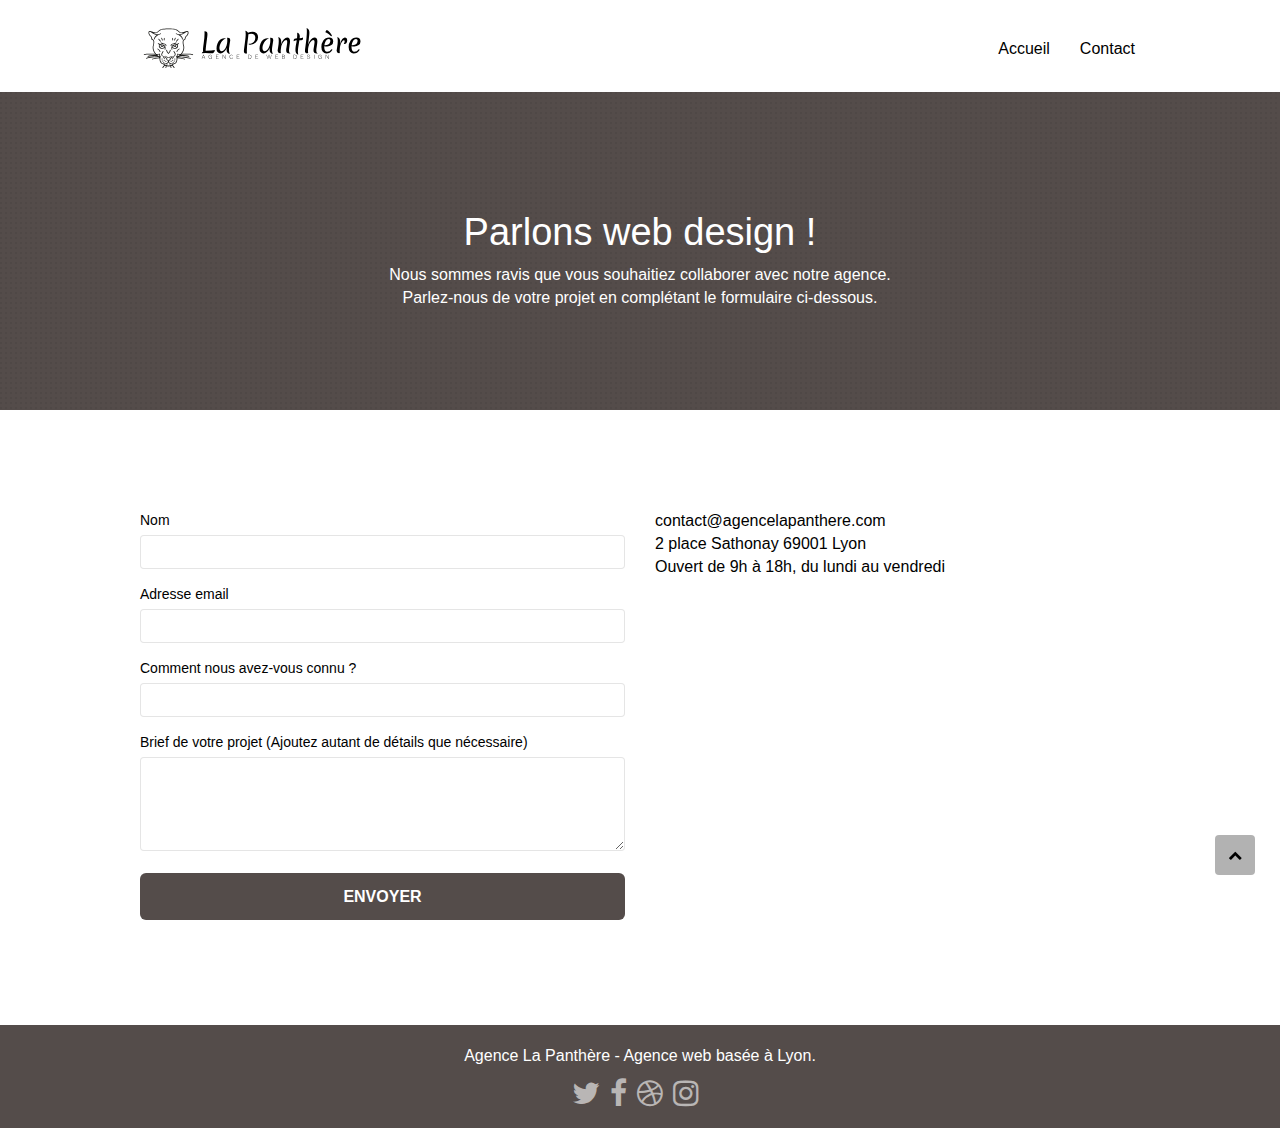
==== contact.html @ 5517a152 "mise en page contact" ====
<!DOCTYPE html>
<html lang="fr-FR">
  <head>
    <meta charset="utf-8" />
    <meta name="description" content="Page contact du site la Panthère" />
    <meta
      name="viewport"
      content="width=device-width, initial-scale=1.0, viewport-fit=cover"
    />
    <link rel="shortcut icon" type="image/png" href="favicon.jpg" />
    <link rel="stylesheet" type="text/css" href="./css/bootstrap.css" />
    <link rel="stylesheet" type="text/css" href="./css/font-awesome.css" />
    <link rel="stylesheet" type="text/css" href="./css/et-line.css" />
    <link rel="stylesheet" type="text/css" href="style.css" />

    <title>Contact</title>

    <!-- Analytics -->

    <!-- Analytics END -->
  </head>
  <body class="page-container">
    <!-- Principal conteneur -->
    <header>
    <div class="page-container">
      <!-- bloc-0 -->
      <div class="bloc bgc-white l-bloc" id="bloc-0">
        <div class="container bloc-sm">
          <nav class="navbar row">
            <div class="navbar-header">
              <a class="navbar-brand" href="index.html"
                ><img
                  src="img/agence-la-panthere-monochrome.svg"
                  alt="atlanta web design logo"
              /></a>
              <button
                id="nav-toggle"
                type="button"
                class="ui-navbar-toggle navbar-toggle"
                data-toggle="collapse"
                data-target=".navbar-1"
              >
                <span class="sr-only">Toggle navigation</span
                ><span class="icon-bar"></span><span class="icon-bar"></span
                ><span class="icon-bar"></span>
              </button>
            </div>
            <div class="collapse navbar-collapse navbar-1 special-dropdown-nav">
              <ul class="site-navigation nav navbar-nav">
                <li>
                  <a href="index.html">Accueil</a>
                </li>
                <li></li>
                <li>
                  <a href="contact.html">Contact</a>
                </li>
              </ul>
            </div>
          </nav>
        </div>
      </div>
    </header>
      <!-- bloc-0 END -->
<main>
      <!-- bloc-6 -->
      <div
        class="bloc bg-dots-bg bg-repeat bgc-atomic-tangerine d-bloc bloc-bg-texture texture-paper"
        id="bloc-6"
      >
        <div class="container bloc-lg">
          <div class="row">
            <div class="col-sm-12">
              <h1 class="text-center hero-bloc-text tc-white">
                Parlons web design !
              </h1>
              <p class="text-center mg-lg tc-white tight-width-whitespace">
                Nous sommes ravis que vous souhaitiez collaborer avec notre
                agence.<br />
                Parlez-nous de votre projet en complétant le formulaire
                ci-dessous.
              </p>
            </div>
          </div>
        </div>
      </div>
      <!-- bloc-6 END -->

      <!-- bloc-7 -->
      <div class="bloc bgc-white l-bloc" id="bloc-7">
        <div class="container bloc-lg">
          <div class="row">
            <div class="col-sm-6">
              <form
                id="form_1"
                novalidate
                data-success-msg="Your message has been sent."
                data-fail-msg="Sorry it seems that our mail server is not responding, Sorry for the inconvenience!"
              >
                <div class="form-group">
                  <label for="name"> Nom </label>
                  <input id="name" class="form-control" required />
                </div>
                <div class="form-group">
                  <label for="email"> Adresse email </label>
                  <input
                    id="email"
                    class="form-control"
                    type="email"
                    required
                  />
                </div>
                <div class="form-group">
                  <label for="input_504">
                    Comment nous avez-vous connu ?
                  </label>
                  <input
                    class="form-control"
                    type="email"
                    required
                    id="input_504"
                  />
                </div>
                <div class="form-group">
                  <label for="message">
                    Brief de votre projet (Ajoutez autant de détails que
                    nécessaire)<br /> </label
                  ><textarea
                    id="message"
                    class="form-control"
                    rows="4"
                    cols="50"
                    required
                  ></textarea>
                </div>
                <button
                  class="bloc-button btn btn-lg btn-block cta-hero btn-atomic-tangerine"
                  type="submit"
                >
                  Envoyer
                </button>
              </form>
            </div>
            <div class="col-sm-6">
              <p>
                <a href="mailto:contact@agencelapanthere.com"
                  >contact@agencelapanthere.com</a
                ><br />2 place Sathonay 69001 Lyon<br />Ouvert de 9h à 18h, du
                lundi au vendredi<br />
              </p>
            </div>
          </div>
        </div>
      </div>
      <!-- bloc-7 END -->

      <!-- ScrollToTop Button -->
      <a
        class="bloc-button btn btn-d scrollToTop"
        onclick="scrollToTarget('1')"
        href="#"
        ><span class="fa fa-chevron-up"></span
      ></a>
      <!-- ScrollToTop Button END-->
</main>
      <!-- Footer - bloc-8 -->
      <footer>
      <div class="bloc bgc-atomic-tangerine d-bloc" id="bloc-8">
        <div class="container bloc-sm">
          <div class="row">
            <div class="col-sm-12">
              <p class="text-center white">
                Agence La Panthère - Agence web basée à Lyon.<br />
              </p>
              <div class="row row-no-gutters social">
                <div class="col-sm-3">
                  <div class="text-center">
                    <a class="social" href="index.html"
                      ><span class="fa fa-twitter icon-md"></span
                    ></a>
                  </div>
                </div>
                <div class="col-sm-3">
                  <div class="text-center">
                    <a class="social" href="index.html"
                      ><span class="fa fa-facebook icon-md"></span
                    ></a>
                  </div>
                </div>
                <div class="col-sm-3">
                  <div class="text-center">
                    <a class="social" href="index.html"
                      ><span class="fa fa-dribbble icon-md"></span
                    ></a>
                  </div>
                </div>
                <div class="col-sm-3">
                  <div class="text-center">
                    <a class="social" href="index.html"
                      ><span class="fa fa-instagram icon-md"></span
                    ></a>
                  </div>
                </div>
              </div>
            </div>
          </div>
        </div>
      </div>
      </footer>
      <!-- Footer - bloc-8 END -->
    <!-- Principal conteneur END -->

    <script src="./js/jquery-2.1.0.js"></script>
    <script src="./js/bootstrap.js"></script>
    <script src="./js/blocs.js"></script>
    <script src="./js/jqBootstrapValidation.js"></script>
    <script src="./js/formHandler.js"></script>
  </body>
</html>
---- css/et-line.css ----
@font-face {
  font-family: et-line;
  src: url(../fonts/et-line.eot);
  src: url(../fonts/et-line.eot?#iefix) format("embedded-opentype"),
    url(../fonts/et-line.woff) format("woff"),
    url(../fonts/et-line.ttf) format("truetype"),
    url(../fonts/et-line.svg#et-line) format("svg");
  font-weight: 400;
  font-style: normal;
  font-display: swap;
}

.et-icon-adjustments,
.et-icon-alarmclock,
.et-icon-anchor,
.et-icon-aperture,
.et-icon-attachment,
.et-icon-bargraph,
.et-icon-basket,
.et-icon-beaker,
.et-icon-bike,
.et-icon-book-open,
.et-icon-briefcase,
.et-icon-browser,
.et-icon-calendar,
.et-icon-camera,
.et-icon-caution,
.et-icon-chat,
.et-icon-circle-compass,
.et-icon-clipboard,
.et-icon-clock,
.et-icon-cloud,
.et-icon-compass,
.et-icon-desktop,
.et-icon-dial,
.et-icon-document,
.et-icon-documents,
.et-icon-download,
.et-icon-dribbble,
.et-icon-edit,
.et-icon-envelope,
.et-icon-expand,
.et-icon-facebook,
.et-icon-flag,
.et-icon-focus,
.et-icon-gears,
.et-icon-genius,
.et-icon-gift,
.et-icon-global,
.et-icon-globe,
.et-icon-googleplus,
.et-icon-grid,
.et-icon-happy,
.et-icon-hazardous,
.et-icon-heart,
.et-icon-hotairballoon,
.et-icon-hourglass,
.et-icon-key,
.et-icon-laptop,
.et-icon-layers,
.et-icon-lifesaver,
.et-icon-lightbulb,
.et-icon-linegraph,
.et-icon-linkedin,
.et-icon-lock,
.et-icon-magnifying-glass,
.et-icon-map,
.et-icon-map-pin,
.et-icon-megaphone,
.et-icon-mic,
.et-icon-mobile,
.et-icon-newspaper,
.et-icon-notebook,
.et-icon-paintbrush,
.et-icon-paperclip,
.et-icon-pencil,
.et-icon-phone,
.et-icon-picture,
.et-icon-pictures,
.et-icon-piechart,
.et-icon-presentation,
.et-icon-pricetags,
.et-icon-printer,
.et-icon-profile-female,
.et-icon-profile-male,
.et-icon-puzzle,
.et-icon-quote,
.et-icon-recycle,
.et-icon-refresh,
.et-icon-ribbon,
.et-icon-rss,
.et-icon-sad,
.et-icon-scissors,
.et-icon-scope,
.et-icon-search,
.et-icon-shield,
.et-icon-speedometer,
.et-icon-strategy,
.et-icon-streetsign,
.et-icon-tablet,
.et-icon-target,
.et-icon-telescope,
.et-icon-toolbox,
.et-icon-tools,
.et-icon-tools-2,
.et-icon-trophy,
.et-icon-tumblr,
.et-icon-twitter,
.et-icon-upload,
.et-icon-video,
.et-icon-wallet,
.et-icon-wine {
  font-family: et-line;
  speak: none;
  font-style: normal;
  font-weight: 400;
  font-variant: normal;
  text-transform: none;
  line-height: 1;
  -webkit-font-smoothing: antialiased;
  -moz-osx-font-smoothing: grayscale;
  display: inline-block;
}

.et-icon-mobile:before {
  content: "\e000";
}

.et-icon-laptop:before {
  content: "\e001";
}

.et-icon-desktop:before {
  content: "\e002";
}

.et-icon-tablet:before {
  content: "\e003";
}

.et-icon-phone:before {
  content: "\e004";
}

.et-icon-document:before {
  content: "\e005";
}

.et-icon-documents:before {
  content: "\e006";
}

.et-icon-search:before {
  content: "\e007";
}

.et-icon-clipboard:before {
  content: "\e008";
}

.et-icon-newspaper:before {
  content: "\e009";
}

.et-icon-notebook:before {
  content: "\e00a";
}

.et-icon-book-open:before {
  content: "\e00b";
}

.et-icon-browser:before {
  content: "\e00c";
}

.et-icon-calendar:before {
  content: "\e00d";
}

.et-icon-presentation:before {
  content: "\e00e";
}

.et-icon-picture:before {
  content: "\e00f";
}

.et-icon-pictures:before {
  content: "\e010";
}

.et-icon-video:before {
  content: "\e011";
}

.et-icon-camera:before {
  content: "\e012";
}

.et-icon-printer:before {
  content: "\e013";
}

.et-icon-toolbox:before {
  content: "\e014";
}

.et-icon-briefcase:before {
  content: "\e015";
}

.et-icon-wallet:before {
  content: "\e016";
}

.et-icon-gift:before {
  content: "\e017";
}

.et-icon-bargraph:before {
  content: "\e018";
}

.et-icon-grid:before {
  content: "\e019";
}

.et-icon-expand:before {
  content: "\e01a";
}

.et-icon-focus:before {
  content: "\e01b";
}

.et-icon-edit:before {
  content: "\e01c";
}

.et-icon-adjustments:before {
  content: "\e01d";
}

.et-icon-ribbon:before {
  content: "\e01e";
}

.et-icon-hourglass:before {
  content: "\e01f";
}

.et-icon-lock:before {
  content: "\e020";
}

.et-icon-megaphone:before {
  content: "\e021";
}

.et-icon-shield:before {
  content: "\e022";
}

.et-icon-trophy:before {
  content: "\e023";
}

.et-icon-flag:before {
  content: "\e024";
}

.et-icon-map:before {
  content: "\e025";
}

.et-icon-puzzle:before {
  content: "\e026";
}

.et-icon-basket:before {
  content: "\e027";
}

.et-icon-envelope:before {
  content: "\e028";
}

.et-icon-streetsign:before {
  content: "\e029";
}

.et-icon-telescope:before {
  content: "\e02a";
}

.et-icon-gears:before {
  content: "\e02b";
}

.et-icon-key:before {
  content: "\e02c";
}

.et-icon-paperclip:before {
  content: "\e02d";
}

.et-icon-attachment:before {
  content: "\e02e";
}

.et-icon-pricetags:before {
  content: "\e02f";
}

.et-icon-lightbulb:before {
  content: "\e030";
}

.et-icon-layers:before {
  content: "\e031";
}

.et-icon-pencil:before {
  content: "\e032";
}

.et-icon-tools:before {
  content: "\e033";
}

.et-icon-tools-2:before {
  content: "\e034";
}

.et-icon-scissors:before {
  content: "\e035";
}

.et-icon-paintbrush:before {
  content: "\e036";
}

.et-icon-magnifying-glass:before {
  content: "\e037";
}

.et-icon-circle-compass:before {
  content: "\e038";
}

.et-icon-linegraph:before {
  content: "\e039";
}

.et-icon-mic:before {
  content: "\e03a";
}

.et-icon-strategy:before {
  content: "\e03b";
}

.et-icon-beaker:before {
  content: "\e03c";
}

.et-icon-caution:before {
  content: "\e03d";
}

.et-icon-recycle:before {
  content: "\e03e";
}

.et-icon-anchor:before {
  content: "\e03f";
}

.et-icon-profile-male:before {
  content: "\e040";
}

.et-icon-profile-female:before {
  content: "\e041";
}

.et-icon-bike:before {
  content: "\e042";
}

.et-icon-wine:before {
  content: "\e043";
}

.et-icon-hotairballoon:before {
  content: "\e044";
}

.et-icon-globe:before {
  content: "\e045";
}

.et-icon-genius:before {
  content: "\e046";
}

.et-icon-map-pin:before {
  content: "\e047";
}

.et-icon-dial:before {
  content: "\e048";
}

.et-icon-chat:before {
  content: "\e049";
}

.et-icon-heart:before {
  content: "\e04a";
}

.et-icon-cloud:before {
  content: "\e04b";
}

.et-icon-upload:before {
  content: "\e04c";
}

.et-icon-download:before {
  content: "\e04d";
}

.et-icon-target:before {
  content: "\e04e";
}

.et-icon-hazardous:before {
  content: "\e04f";
}

.et-icon-piechart:before {
  content: "\e050";
}

.et-icon-speedometer:before {
  content: "\e051";
}

.et-icon-global:before {
  content: "\e052";
}

.et-icon-compass:before {
  content: "\e053";
}

.et-icon-lifesaver:before {
  content: "\e054";
}

.et-icon-clock:before {
  content: "\e055";
}

.et-icon-aperture:before {
  content: "\e056";
}

.et-icon-quote:before {
  content: "\e057";
}

.et-icon-scope:before {
  content: "\e058";
}

.et-icon-alarmclock:before {
  content: "\e059";
}

.et-icon-refresh:before {
  content: "\e05a";
}

.et-icon-happy:before {
  content: "\e05b";
}

.et-icon-sad:before {
  content: "\e05c";
}

.et-icon-facebook:before {
  content: "\e05d";
}

.et-icon-twitter:before {
  content: "\e05e";
}

.et-icon-googleplus:before {
  content: "\e05f";
}

.et-icon-rss:before {
  content: "\e060";
}

.et-icon-tumblr:before {
  content: "\e061";
}

.et-icon-linkedin:before {
  content: "\e062";
}

.et-icon-dribbble:before {
  content: "\e063";
}
---- style.css ----
body {
  margin: 0;
  padding: 0;
  background: #fff;
  overflow-x: hidden;
  -webkit-font-smoothing: antialiased;
  -moz-osx-font-smoothing: grayscale;
}

a,
button {
  transition: all 0.3s ease-in-out;
  outline: none !important;
}

a:hover {
  text-decoration: none;
  cursor: pointer;
}

#page-loading-blocs-notifaction {
  position: fixed;
  top: 0;
  bottom: 0;
  width: 100%;
  z-index: 100000;
  background: #ffffff url("img/pageload-spinner.gif") no-repeat center center;
}

.bloc {
  width: 100%;
  clear: both;
  background: 50% 50% no-repeat;
  padding: 0 50px;
  -webkit-background-size: cover;
  -moz-background-size: cover;
  -o-background-size: cover;
  background-size: cover;
  position: relative;
}

.bloc .container {
  padding-left: 0;
  padding-right: 0;
}

.bloc-lg {
  padding: 100px 50px;
}

.bloc-md {
  padding: 50px;
}

.bloc-sm {
  padding: 20px 50px;
}

.bg-center,
.bg-l-edge,
.bg-r-edge,
.bg-t-edge,
.bg-b-edge,
.bg-tl-edge,
.bg-bl-edge,
.bg-tr-edge,
.bg-br-edge,
.bg-repeat {
  -webkit-background-size: auto !important;
  -moz-background-size: auto !important;
  -o-background-size: auto !important;
  background-size: auto !important;
}

.bg-repeat {
  background: repeat;
}

.bg-t-edge {
  background: top no-repeat;
}

.b-parallax {
  background-attachment: fixed;
}

.d-bloc {
  color: rgba(255, 255, 255, 0.7);
}

.d-bloc button:hover {
  color: rgba(255, 255, 255, 0.9);
}

.d-bloc .icon-round,
.d-bloc .icon-square,
.d-bloc .icon-rounded,
.d-bloc .icon-semi-rounded-a,
.d-bloc .icon-semi-rounded-b {
  border-color: rgba(255, 255, 255, 0.9);
}

.d-bloc .divider-h span {
  border-color: rgba(255, 255, 255, 0.2);
}

.d-bloc .a-btn,
.d-bloc .navbar a,
.d-bloc .navbar-brand,
.d-bloc a .icon-sm,
.d-bloc a .icon-md,
.d-bloc a .icon-lg,
.d-bloc a .icon-xl,
.d-bloc h1 a,
.d-bloc h2 a,
.d-bloc h3 a,
.d-bloc h4 a,
.d-bloc h5 a,
.d-bloc h6 a,
.d-bloc p a {
  color: rgba(255, 255, 255, 0.6);
}

.d-bloc .a-btn:hover,
.d-bloc .navbar a:hover,
.d-bloc .navbar-brand:hover,
.d-bloc a:hover .icon-sm,
.d-bloc a:hover .icon-md,
.d-bloc a:hover .icon-lg,
.d-bloc a:hover .icon-xl,
.d-bloc h1 a:hover,
.d-bloc h2 a:hover,
.d-bloc h3 a:hover,
.d-bloc h4 a:hover,
.d-bloc h5 a:hover,
.d-bloc h6 a:hover,
.d-bloc p a:hover {
  color: rgba(255, 255, 255, 1);
}

.d-bloc .navbar-toggle .icon-bar {
  background: rgba(255, 255, 255, 1);
}

.d-bloc .btn-wire,
.d-bloc .btn-wire:hover {
  color: rgba(255, 255, 255, 1);
  border-color: rgba(255, 255, 255, 1);
}

.d-bloc .panel {
  color: rgba(0, 0, 0, 0.5);
}

.d-bloc .panel button:hover {
  color: rgba(0, 0, 0, 0.7);
}

.d-bloc .panel icon {
  border-color: rgba(0, 0, 0, 0.7);
}

.d-bloc .panel .divider-h span {
  border-color: rgba(0, 0, 0, 0.1);
}

.d-bloc .panel .a-btn {
  color: rgba(0, 0, 0, 0.6);
}

.d-bloc .panel .a-btn:hover {
  color: rgba(0, 0, 0, 1);
}

.d-bloc .panel .btn-wire,
.d-bloc .panel .btn-wire:hover {
  color: rgba(0, 0, 0, 0.7);
  border-color: rgba(0, 0, 0, 0.3);
}

.d-bloc .panel button:hover,
.l-bloc button:hover {
  color: rgba(0, 0, 0, 0.7);
}

.l-bloc .icon-round,
.l-bloc .icon-square,
.l-bloc .icon-rounded,
.l-bloc .icon-semi-rounded-a,
.l-bloc .icon-semi-rounded-b {
  border-color: rgba(0, 0, 0, 0.7);
}

.d-bloc .panel .divider-h span,
.l-bloc .divider-h span {
  border-color: rgba(0, 0, 0, 0.1);
}

.d-bloc .panel .a-btn,
.l-bloc .a-btn,
.l-bloc .navbar a,
.l-bloc .navbar-brand,
.l-bloc a .icon-sm,
.l-bloc a .icon-md,
.l-bloc a .icon-lg,
.l-bloc a .icon-xl,
.l-bloc h1 a,
.l-bloc h2 a,
.l-bloc h3 a,
.l-bloc h4 a,
.l-bloc h5 a,
.l-bloc h6 a,
.l-bloc p a {
  color: rgba(0, 0, 0, 0.6);
}

.d-bloc .panel .a-btn:hover,
.l-bloc .a-btn:hover,
.l-bloc .navbar a:hover,
.l-bloc .navbar-brand:hover,
.l-bloc a:hover .icon-sm,
.l-bloc a:hover .icon-md,
.l-bloc a:hover .icon-lg,
.l-bloc a:hover .icon-xl,
.l-bloc h1 a:hover,
.l-bloc h2 a:hover,
.l-bloc h3 a:hover,
.l-bloc h4 a:hover,
.l-bloc h5 a:hover,
.l-bloc h6 a:hover,
.l-bloc p a:hover {
  color: rgba(0, 0, 0, 1);
}

.l-bloc .navbar-toggle .icon-bar {
  color: rgba(0, 0, 0, 0.6);
}

.d-bloc .panel .btn-wire,
.d-bloc .panel .btn-wire:hover,
.l-bloc .btn-wire,
.l-bloc .btn-wire:hover {
  color: rgba(0, 0, 0, 0.7);
  border-color: rgba(0, 0, 0, 0.3);
}

.voffset {
  margin-top: 30px;
}

.voffset-lg {
  margin-top: 80px;
}
.Citation {
  font-style: italic;
  max-width: 562px;
  margin: 0 auto;
  padding: 10px 0 0 0;
}
.row-no-gutters {
  margin-right: 0;
  margin-left: 0;
}

.row.row-no-gutters > [class^="col-"],
.row.row-no-gutters > [class*=" col-"] {
  padding-right: 0;
  padding-left: 0;
}

#bloc-1-hero h1 {
  font-size: 32px;
}
.col-sm-12 img {
  width: 100px;
  height: 100%;
}
.navbar {
  margin-bottom: 0;
  z-index: 1;
}

.navbar-brand {
  height: auto;
  padding: 3px 15px;
  font-size: 25px;
  font-weight: normal;
  font-weight: 600;
  line-height: 44px;
}

.navbar-brand img {
  height: 40px;
  width: 100%;
  margin: 0 5px 0 0;
  display: inline;
}

.navbar-brand img[src$="svg"] {
  min-width: 100px;
}

.nav-center .navbar-brand img {
  margin: 0;
}

.navbar .nav {
  padding-top: 2px;
  margin-right: -16px;
  float: right;
  z-index: 1;
}

.nav > li {
  float: left;
  margin-top: 4px;
  font-size: 16px;
}

.navbar-nav .open .dropdown-menu > li > a {
  text-align: inherit;
}

.nav > li a:hover,
.nav > li a:focus {
  background: transparent;
}

.navbar-toggle {
  margin: 10px 10px 0 0;
  border: 0px;
}

.navbar-toggle:hover {
  background: transparent !important;
}

.navbar-toggle .icon-bar {
  background-color: rgba(0, 0, 0, 0.5);
  width: 26px;
}

.nav-invert .navbar .nav {
  float: left;
}

.nav-invert .navbar-header,
.nav-invert .navbar-brand {
  float: right;
  position: relative;
  z-index: 2;
}

@media (min-width: 768px) {
  .site-navigation {
    position: absolute;
    top: 50%;
    right: 20px;
    transform: translate(0, -50%);
    -webkit-transform: translateY(-50%);
  }
  .nav > li .dropdown-menu a,
  .nav > li .dropdown-menu a:hover {
    color: #484848;
  }
  .nav-invert .site-navigation {
    left: 0;
    right: 0;
  }
  .nav-center {
    text-align: center;
  }
  .nav-center .navbar-header {
    width: 100%;
  }
  .nav-center .navbar-header,
  .nav-center .navbar-brand,
  .nav-center .nav > li {
    float: none;
    display: inline-block;
  }
  .nav-center .site-navigation {
    position: relative;
    width: 100%;
    right: 0;
    margin-right: 0px;
    margin-top: 20px;
  }
  .nav-center.mini-nav .navbar-toggle {
    float: none;
    margin: 10px auto 0;
  }
}

.nav > li > .dropdown a {
  background: none !important;
  display: block;
  padding: 14px 15px;
}

nav .caret {
  margin: 0 5px;
}

.dropdown-menu .dropdown-menu {
  top: -8px;
  left: 100%;
}

.dropdown-menu .dropmenu-flow-right {
  top: 100%;
  left: 0;
  margin-left: -1px;
  border-top-left-radius: 0;
  border-top-right-radius: 0;
}

.dropdown-menu .dropdown span {
  border: 4px solid black;
  border-top-color: transparent;
  border-right-color: transparent;
  border-bottom-color: transparent;
  margin: 6px -5px 0 0 !important;
  float: right;
}

.mg-md {
  margin-top: 10px;
  margin-bottom: 20px;
}

.mg-lg {
  margin-top: 10px;
  margin-bottom: 40px;
}

.btn {
  margin: 0 5px 5px 0;
}

.btn.pull-right {
  margin: 0 0 5px 5px;
}

.btn-d,
.btn-d:hover,
.btn-d:focus {
  color: #fff;
  background: rgba(0, 0, 0, 0.3);
}

.btn-rd {
  border-radius: 40px;
}

.btn-clean {
  border: 1px solid rgba(0, 0, 0, 0.08);
  border-bottom-color: rgba(0, 0, 0, 0.1);
  text-shadow: 0 1px 0 rgba(0, 0, 1, 0.1);
  box-shadow: 0 1px 3px rgba(0, 0, 1, 0.25),
    inset 0 1px 0 0 rgba(255, 255, 255, 0.15);
}

.icon-md {
  font-size: 30px !important;
}

.icon-lg {
  font-size: 60px !important;
}

.sm-shadow {
  text-shadow: 0 1px 2px rgba(0, 0, 0, 0.3);
}

.panel-sq,
.panel-sq .panel-heading,
.panel-sq .panel-footer {
  border-radius: 0;
}

.panel-rd {
  border-radius: 30px;
}

.panel-rd .panel-heading {
  border-radius: 29px 29px 0 0;
}

.panel-rd .panel-footer {
  border-radius: 0 0 29px 29px;
}

.form-control {
  border-color: rgba(0, 0, 0, 0.1);
  box-shadow: none;
}

.scrollToTop {
  width: 40px;
  height: 40px;
  position: fixed;
  bottom: 20px;
  right: 20px;
  z-index: 500;
  transition: all 0.3s ease-in-out;
}

.scrollToTop span {
  margin-top: 6px;
}

.showScrollTop {
  font-size: 14px;
  opacity: 1;
}

a[data-lightbox] {
  position: relative;
  display: block;
  text-align: center;
}

a[data-lightbox]:hover::before {
  content: "+";
  font-family: "HelveticaNeue-Light", "Helvetica Neue Light", "Helvetica Neue",
    Helvetica, Arial;
  font-size: 32px;
  width: 50px;
  height: 50px;
  margin-left: -25px;
  border-radius: 50%;
  background: rgba(0, 0, 0, 0.6);
  color: #fff;
  font-weight: 100;
  z-index: 1;
  position: absolute;
  top: 50%;
  transform: translateY(-50%);
  -webkit-transform: translateY(-50%);
}

a[data-lightbox]:hover img {
  opacity: 0.6;
  -webkit-animation-fill-mode: none;
  animation-fill-mode: none;
}

#lightbox-modal {
  display: flex;
  align-items: center;
}

#lightbox-modal .modal-dialog {
  width: 90%;
  max-width: 900px;
  margin: 0 auto 0;
}

#lightbox-modal .modal-dialog img {
  max-height: 90vh;
  margin: 0 auto;
}

.lightbox-caption {
  padding: 20px;
  text-align: center;
  color: #fff;
  left: 15px;
  right: 15px;
  bottom: 5px;
}

.close-lightbox {
  color: #fff;
  font-size: 30px;
  position: absolute;
  top: 20px;
  right: 20px;
  z-index: 20;
  background: rgba(0, 0, 0, 0.5);
  border: none;
  line-height: 30px;
  padding: 0 9px 5px;
  opacity: 0.3;
}

.close-lightbox:hover,
.next-lightbox:hover,
.prev-lightbox:hover {
  opacity: 1;
  color: #fff;
}

.next-lightbox,
.prev-lightbox {
  font-size: 20px;
  color: rgba(255, 255, 255, 0.9);
  background: rgba(0, 0, 0, 0.5);
  transition: all 0.2s ease-in-out;
  position: absolute;
  top: 45%;
  z-index: 1;
  opacity: 0.4;
}

.next-lightbox {
  padding: 6px 8px 1px 13px;
  right: 25px;
}

.prev-lightbox {
  padding: 6px 13px 1px 10px;
  left: 25px;
}

.snapshot-lb .modal-body {
  padding-bottom: 45px;
}

.snapshot-lb .lightbox-caption {
  padding: 0;
  background: none;
}

h1,
h2,
h3,
h4,
h5,
h6,
p,
label,
.btn,
a {
  font-family: "helvetica";
  font-weight: 400;
  color: #000000 !important;
}

.container {
  max-width: 1000px;
}

.hero-bloc-text {
  font-size: 38px;
}

.hero-bloc-text-sub {
  font-size: 36px;
}

.statement-bloc-text {
  line-height: 26px;
  font-style: italic;
  font-size: 20px;
  text-align: center;
  font-weight: lighter;
  max-width: 520px;
  margin: auto auto auto auto;
}

p {
  font-size: 16px;
}

.tight-width-whitespace {
  max-width: 600px;
  margin: auto auto auto auto;
}

.h1 {
  font-size: 20px;
  font-family: "Open Sans";
}

.cta-hero {
  margin-top: 22px;
  color: #ffffff !important;
  text-transform: uppercase;
  padding: 12px 28px 12px 28px;
  font-size: 16px;
  font-weight: 700;
}

.social {
  margin: auto;
  display: flex;
  justify-content: center;
}
.icon-md {
  padding-right: 10px;
  font-size: 10px;
}
h2 {
  font-size: 22px;
  line-height: 1.4em;
}

h3 {
  font-size: 15px;
  text-transform: uppercase;
  font-weight: 700;
  color: #333333 !important;
}

.med-width-whitespace {
  max-width: 800px;
  margin: auto auto auto auto;
  box-shadow: 0px 0px 0px #000000;
}

h1 {
  color: #333333 !important;
}

h4 {
  color: #333333 !important;
}

.icons {
  margin-bottom: 14px;
  margin-top: 24px;
}

.white {
  color: #ffffff !important;
}

.portfolio-thumb {
  margin-bottom: 24px;
}

.portfolio-row {
  margin-bottom: 44px;
  margin-top: 50px;
}

.avatar {
  box-shadow: 0px 4px 9px rgba(0, 0, 0, 0.3);
}

.black-background {
  background-color: rgba(165, 147, 99, 0.7);
  padding: 40px 40px 40px 40px;
}

.bold-link {
  font-weight: 900;
  text-decoration: underline !important;
}

.bgc-white {
  background-color: #ffffff;
}

.bgc-dark-slate-blue {
  background-color: #364577;
}

.bgc-atomic-tangerine {
  background-color: #544c4a;
}

.tc-white {
  color: #ffffff !important;
}

.btn-atomic-tangerine {
  background: #544c4a;
  color: #ffffff !important;
}

.btn-atomic-tangerine:hover {
  background: #c27956 !important;
  color: #ffffff !important;
}

.ltc-white {
  color: #ffffff !important;
}

.ltc-white:hover {
  color: #cccccc !important;
}

.ltc-atomic-tangerine {
  color: #f3976c !important;
}

.ltc-atomic-tangerine:hover {
  color: #c27956 !important;
}

.icon-dark-slate-blue {
  color: #364577 !important;
  border-color: #364577 !important;
}

.bg-dots-bg {
  background-image: url("img/dots-bg.png");
}

.bg-lines-h2-bg {
  background-image: url("img/lines-h2-bg.png");
}

.bg-banniere {
  background-image: url("img/agence-la-panthere.webp");
}

.bg-presentation {
  background-image: url("img/image-de-presentation.webp");
}
.col-sm-6 img {
  height: 270px;
  width: 100%;
}
.img-responsive {
  width: 320px;
  height: 100%;
}
@media (max-width: 1024px) {
  .bloc {
    padding-left: 20px;
    padding-right: 20px;
  }
  .bloc.full-width-bloc,
  .bloc-tile-2.full-width-bloc .container,
  .bloc-tile-3.full-width-bloc .container,
  .bloc-tile-4.full-width-bloc .container {
    padding-left: 0;
    padding-right: 0;
  }
}

@media (max-width: 992px) and (min-width: 768px) {
  .navbar .nav {
    max-width: 80%;
  }
  .nav-center.navbar .nav {
    max-width: 100%;
  }
}

@media only screen and (min-device-width: 768px) and (max-device-width: 1024px) and (orientation: landscape) {
  .b-parallax {
    background-attachment: scroll;
  }
}

@media only screen and (min-device-width: 1024px) and (max-device-width: 1366px) and (-webkit-min-device-pixel-ratio: 1.5) {
  .b-parallax {
    background-attachment: scroll;
  }
}

@media (max-width: 991px) {
  .container {
    width: 100%;
  }
  .b-parallax {
    background-attachment: scroll;
  }
  .page-container,
  #hero-bloc {
    overflow-x: hidden;
    position: relative;
  }
  .bloc {
    padding-left: constant(safe-area-inset-left);
    padding-right: constant(safe-area-inset-right);
  }
  .bloc-group,
  .bloc-group .bloc {
    display: block;
    width: 100%;
  }
  .bloc-fill-screen .fill-bloc-top-edge,
  .bloc-fill-screen .fill-bloc-bottom-edge {
    padding: 0 20px;
    padding-left: constant(safe-area-inset-left);
    padding-right: constant(safe-area-inset-right);
  }
}

@media (max-width: 767px) {
  .page-container {
    overflow-x: hidden;
    position: relative;
  }
  h1,
  h2,
  h3,
  h4,
  h5,
  h6,
  p,
  #disqus_thread {
    padding-left: 10px !important;
    padding-right: 10px !important;
  }
  .b-parallax {
    background-attachment: scroll;
  }
  .navbar .nav {
    padding-top: 0;
    border-top: 1px solid rgba(0, 0, 0, 0.2);
    float: none !important;
  }
  .navbar.row {
    margin-left: 0;
    margin-right: 0;
  }
  .site-navigation {
    position: inherit;
    transform: none;
    -webkit-transform: none;
    -ms-transform: none;
  }
  .nav > li {
    margin-top: 0;
    border-bottom: 1px solid rgba(0, 0, 0, 0.1);
    background: rgba(0, 0, 0, 0.05);
    text-align: left;
    padding-left: 15px;
    width: 100%;
  }
  .nav > li:hover {
    background: rgba(0, 0, 0, 0.08);
  }
  .dropdown .dropdown a .caret {
    float: none;
    margin: 5px 0 0 10px !important;
    border: 4px solid black;
    border-bottom-color: transparent;
    border-right-color: transparent;
    border-left-color: transparent;
  }
  #hero-bloc .navbar .nav {
    background: rgba(0, 0, 0, 0.8);
  }
  #hero-bloc .navbar .nav a {
    color: rgba(255, 255, 255, 0.6);
  }
  .hero {
    padding: 50px 0;
  }
  .hero-nav {
    left: -1px;
    right: -1px;
  }
  .navbar-collapse {
    padding: 0;
    overflow-x: hidden;
    -webkit-box-shadow: none;
    box-shadow: none;
  }
  .navbar-brand img {
    max-height: 40px;
    width: auto;
  }
  .nav-invert .navbar-header {
    float: none;
    width: 100%;
  }
  .nav-invert .navbar-toggle {
    float: left;
    margin-left: 10px;
  }
  .bloc {
    padding-left: 0;
    padding-right: 0;
  }
  .bloc-xxl,
  .bloc-xl,
  .bloc-lg {
    padding: 40px 0;
  }
  .bloc-sm,
  .bloc-md {
    padding-left: 0;
    padding-right: 0;
  }
  .bloc-tile-2 .container,
  .bloc-tile-3 .container,
  .bloc-tile-4 .container,
  .bloc-fill-screen .fill-bloc-top-edge,
  .bloc-fill-screen .fill-bloc-bottom-edge {
    padding-left: 0;
    padding-right: 0;
  }
  .img-responsive {
    margin-left: auto;
    margin-right: auto;
  }
  .a-block {
    padding: 0 10px;
  }
  .btn-dwn {
    display: none;
  }
  .voffset {
    margin-top: 5px;
  }
  .voffset-md {
    margin-top: 20px;
  }
  .voffset-lg {
    margin-top: 30px;
  }
  form {
    padding: 5px;
  }
  .close-lightbox {
    display: inline-block;
  }
  .blocsapp-device-iphone5 {
    background-size: 216px 425px;
    padding-top: 60px;
    width: 216px;
    height: 425px;
  }
  .blocsapp-device-iphone5 img {
    width: 180px;
    height: 320px;
  }

  .col-sm-6 img {
    height: 100%;
    width: 350px;
  }
}

@media (max-width: 400px) {
  .bloc {
    padding-left: 0;
    padding-right: 0;
  }
}

@media (max-width: 767px) {
  .bloc-mob-center-text {
    text-align: center;
  }
}
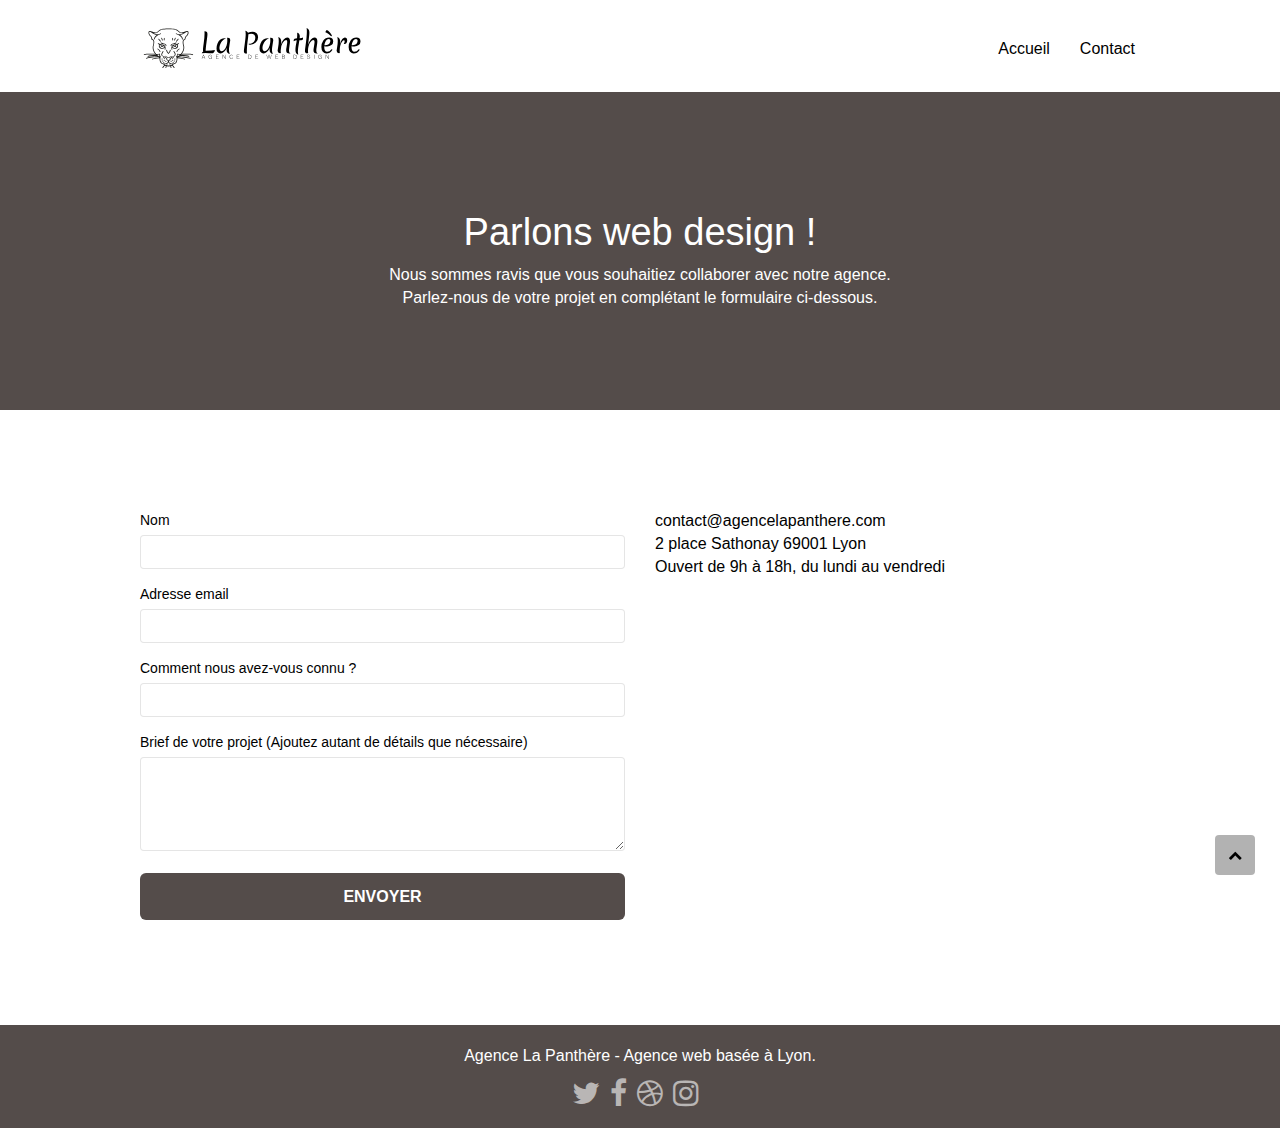
==== commit 87af6b6a: "projet terminé" ====
--- a/contact.html
+++ b/contact.html
@@ -21,198 +21,201 @@
   </head>
   <body class="page-container">
     <!-- Principal conteneur -->
-    <header>
+
     <div class="page-container">
-      <!-- bloc-0 -->
-      <div class="bloc bgc-white l-bloc" id="bloc-0">
-        <div class="container bloc-sm">
-          <nav class="navbar row">
-            <div class="navbar-header">
-              <a class="navbar-brand" href="index.html"
-                ><img
-                  src="img/agence-la-panthere-monochrome.svg"
-                  alt="atlanta web design logo"
-              /></a>
-              <button
-                id="nav-toggle"
-                type="button"
-                class="ui-navbar-toggle navbar-toggle"
-                data-toggle="collapse"
-                data-target=".navbar-1"
+      <header>
+        <!-- bloc-0 -->
+        <div class="bloc bgc-white l-bloc" id="bloc-0">
+          <div class="container bloc-sm">
+            <nav class="navbar row">
+              <div class="navbar-header">
+                <a class="navbar-brand" href="index.html"
+                  ><img
+                    src="img/agence-la-panthere-monochrome.svg"
+                    alt="atlanta web design logo"
+                /></a>
+                <button
+                  id="nav-toggle"
+                  type="button"
+                  class="ui-navbar-toggle navbar-toggle"
+                  data-toggle="collapse"
+                  data-target=".navbar-1"
+                >
+                  <span class="sr-only">Toggle navigation</span
+                  ><span class="icon-bar"></span><span class="icon-bar"></span
+                  ><span class="icon-bar"></span>
+                </button>
+              </div>
+              <div
+                class="collapse navbar-collapse navbar-1 special-dropdown-nav"
               >
-                <span class="sr-only">Toggle navigation</span
-                ><span class="icon-bar"></span><span class="icon-bar"></span
-                ><span class="icon-bar"></span>
-              </button>
+                <ul class="site-navigation nav navbar-nav">
+                  <li>
+                    <a href="index.html">Accueil</a>
+                  </li>
+                  <li>
+                    <a href="contact.html">Contact</a>
+                  </li>
+                </ul>
+              </div>
+            </nav>
+          </div>
+        </div>
+      </header>
+      <!-- bloc-0 END -->
+      <main>
+        <!-- bloc-6 -->
+        <div
+          class="bloc bg-dots-bg bg-repeat bgc-atomic-tangerine d-bloc bloc-bg-texture texture-paper"
+          id="bloc-6"
+        >
+          <div class="container bloc-lg">
+            <div class="row">
+              <div class="col-sm-12">
+                <h1 class="text-center hero-bloc-text tc-white">
+                  Parlons web design !
+                </h1>
+                <p class="text-center mg-lg tc-white tight-width-whitespace">
+                  Nous sommes ravis que vous souhaitiez collaborer avec notre
+                  agence.<br />
+                  Parlez-nous de votre projet en complétant le formulaire
+                  ci-dessous.
+                </p>
+              </div>
             </div>
-            <div class="collapse navbar-collapse navbar-1 special-dropdown-nav">
-              <ul class="site-navigation nav navbar-nav">
-                <li>
-                  <a href="index.html">Accueil</a>
-                </li>
-                <li></li>
-                <li>
-                  <a href="contact.html">Contact</a>
-                </li>
-              </ul>
+          </div>
+        </div>
+        <!-- bloc-6 END -->
+
+        <!-- bloc-7 -->
+        <div class="bloc bgc-white l-bloc" id="bloc-7">
+          <div class="container bloc-lg">
+            <div class="row">
+              <div class="col-sm-6">
+                <form
+                  id="form_1"
+                  novalidate
+                  data-success-msg="Your message has been sent."
+                  data-fail-msg="Sorry it seems that our mail server is not responding, Sorry for the inconvenience!"
+                >
+                  <div class="form-group">
+                    <label for="name"> Nom </label>
+                    <input id="name" class="form-control" required />
+                  </div>
+                  <div class="form-group">
+                    <label for="email"> Adresse email </label>
+                    <input
+                      id="email"
+                      class="form-control"
+                      type="email"
+                      required
+                    />
+                  </div>
+                  <div class="form-group">
+                    <label for="input_504">
+                      Comment nous avez-vous connu ?
+                    </label>
+                    <input
+                      class="form-control"
+                      type="email"
+                      required
+                      id="input_504"
+                    />
+                  </div>
+                  <div class="form-group">
+                    <label for="message">
+                      Brief de votre projet (Ajoutez autant de détails que
+                      nécessaire)<br /> </label
+                    ><textarea
+                      id="message"
+                      class="form-control"
+                      rows="4"
+                      cols="50"
+                      required
+                    ></textarea>
+                  </div>
+                  <button
+                    class="bloc-button btn btn-lg btn-block cta-hero btn-atomic-tangerine"
+                    type="submit"
+                  >
+                    Envoyer
+                  </button>
+                </form>
+              </div>
+              <div class="col-sm-6">
+                <p>
+                  <a href="mailto:contact@agencelapanthere.com"
+                    >contact@agencelapanthere.com</a
+                  ><br />2 place Sathonay 69001 Lyon<br />Ouvert de 9h à 18h, du
+                  lundi au vendredi<br />
+                </p>
+              </div>
             </div>
-          </nav>
-        </div>
-      </div>
-    </header>
-      <!-- bloc-0 END -->
-<main>
-      <!-- bloc-6 -->
-      <div
-        class="bloc bg-dots-bg bg-repeat bgc-atomic-tangerine d-bloc bloc-bg-texture texture-paper"
-        id="bloc-6"
-      >
-        <div class="container bloc-lg">
-          <div class="row">
-            <div class="col-sm-12">
-              <h1 class="text-center hero-bloc-text tc-white">
-                Parlons web design !
-              </h1>
-              <p class="text-center mg-lg tc-white tight-width-whitespace">
-                Nous sommes ravis que vous souhaitiez collaborer avec notre
-                agence.<br />
-                Parlez-nous de votre projet en complétant le formulaire
-                ci-dessous.
-              </p>
-            </div>
-          </div>
-        </div>
-      </div>
-      <!-- bloc-6 END -->
-
-      <!-- bloc-7 -->
-      <div class="bloc bgc-white l-bloc" id="bloc-7">
-        <div class="container bloc-lg">
-          <div class="row">
-            <div class="col-sm-6">
-              <form
-                id="form_1"
-                novalidate
-                data-success-msg="Your message has been sent."
-                data-fail-msg="Sorry it seems that our mail server is not responding, Sorry for the inconvenience!"
-              >
-                <div class="form-group">
-                  <label for="name"> Nom </label>
-                  <input id="name" class="form-control" required />
-                </div>
-                <div class="form-group">
-                  <label for="email"> Adresse email </label>
-                  <input
-                    id="email"
-                    class="form-control"
-                    type="email"
-                    required
-                  />
-                </div>
-                <div class="form-group">
-                  <label for="input_504">
-                    Comment nous avez-vous connu ?
-                  </label>
-                  <input
-                    class="form-control"
-                    type="email"
-                    required
-                    id="input_504"
-                  />
-                </div>
-                <div class="form-group">
-                  <label for="message">
-                    Brief de votre projet (Ajoutez autant de détails que
-                    nécessaire)<br /> </label
-                  ><textarea
-                    id="message"
-                    class="form-control"
-                    rows="4"
-                    cols="50"
-                    required
-                  ></textarea>
-                </div>
-                <button
-                  class="bloc-button btn btn-lg btn-block cta-hero btn-atomic-tangerine"
-                  type="submit"
-                >
-                  Envoyer
-                </button>
-              </form>
-            </div>
-            <div class="col-sm-6">
-              <p>
-                <a href="mailto:contact@agencelapanthere.com"
-                  >contact@agencelapanthere.com</a
-                ><br />2 place Sathonay 69001 Lyon<br />Ouvert de 9h à 18h, du
-                lundi au vendredi<br />
-              </p>
-            </div>
-          </div>
-        </div>
-      </div>
-      <!-- bloc-7 END -->
-
-      <!-- ScrollToTop Button -->
-      <a
-        class="bloc-button btn btn-d scrollToTop"
-        onclick="scrollToTarget('1')"
-        href="#"
-        ><span class="fa fa-chevron-up"></span
-      ></a>
-      <!-- ScrollToTop Button END-->
-</main>
+          </div>
+        </div>
+        <!-- bloc-7 END -->
+
+        <!-- ScrollToTop Button -->
+        <a
+          class="bloc-button btn btn-d scrollToTop"
+          onclick="scrollToTarget('1')"
+          href="#"
+          ><span class="fa fa-chevron-up"></span
+        ></a>
+        <!-- ScrollToTop Button END-->
+      </main>
       <!-- Footer - bloc-8 -->
       <footer>
-      <div class="bloc bgc-atomic-tangerine d-bloc" id="bloc-8">
-        <div class="container bloc-sm">
-          <div class="row">
-            <div class="col-sm-12">
-              <p class="text-center white">
-                Agence La Panthère - Agence web basée à Lyon.<br />
-              </p>
-              <div class="row row-no-gutters social">
-                <div class="col-sm-3">
-                  <div class="text-center">
-                    <a class="social" href="index.html"
-                      ><span class="fa fa-twitter icon-md"></span
-                    ></a>
+        <div class="bloc bgc-atomic-tangerine d-bloc" id="bloc-8">
+          <div class="container bloc-sm">
+            <div class="row">
+              <div class="col-sm-12">
+                <p class="text-center white">
+                  Agence La Panthère - Agence web basée à Lyon.<br />
+                </p>
+                <div class="row row-no-gutters social">
+                  <div class="col-sm-3">
+                    <div class="text-center">
+                      <a class="social" href="index.html"
+                        ><span class="fa fa-twitter icon-md"></span
+                      ></a>
+                    </div>
+                  </div>
+                  <div class="col-sm-3">
+                    <div class="text-center">
+                      <a class="social" href="index.html"
+                        ><span class="fa fa-facebook icon-md"></span
+                      ></a>
+                    </div>
+                  </div>
+                  <div class="col-sm-3">
+                    <div class="text-center">
+                      <a class="social" href="index.html"
+                        ><span class="fa fa-dribbble icon-md"></span
+                      ></a>
+                    </div>
+                  </div>
+                  <div class="col-sm-3">
+                    <div class="text-center">
+                      <a class="social" href="index.html"
+                        ><span class="fa fa-instagram icon-md"></span
+                      ></a>
+                    </div>
                   </div>
                 </div>
-                <div class="col-sm-3">
-                  <div class="text-center">
-                    <a class="social" href="index.html"
-                      ><span class="fa fa-facebook icon-md"></span
-                    ></a>
-                  </div>
-                </div>
-                <div class="col-sm-3">
-                  <div class="text-center">
-                    <a class="social" href="index.html"
-                      ><span class="fa fa-dribbble icon-md"></span
-                    ></a>
-                  </div>
-                </div>
-                <div class="col-sm-3">
-                  <div class="text-center">
-                    <a class="social" href="index.html"
-                      ><span class="fa fa-instagram icon-md"></span
-                    ></a>
-                  </div>
-                </div>
               </div>
             </div>
           </div>
         </div>
-      </div>
       </footer>
       <!-- Footer - bloc-8 END -->
-    <!-- Principal conteneur END -->
-
-    <script src="./js/jquery-2.1.0.js"></script>
-    <script src="./js/bootstrap.js"></script>
-    <script src="./js/blocs.js"></script>
-    <script src="./js/jqBootstrapValidation.js"></script>
-    <script src="./js/formHandler.js"></script>
+      <!-- Principal conteneur END -->
+
+      <script src="./js/jquery-2.1.0.js"></script>
+      <script src="./js/bootstrap.js"></script>
+      <script src="./js/blocs.js"></script>
+      <script src="./js/jqBootstrapValidation.js"></script>
+      <script src="./js/formHandler.js"></script>
+    </div>
   </body>
 </html>
--- a/style.css
+++ b/style.css
@@ -797,20 +797,16 @@
   border-color: #364577 !important;
 }
 
-.bg-dots-bg {
-  background-image: url("img/dots-bg.png");
-}
-
-.bg-lines-h2-bg {
-  background-image: url("img/lines-h2-bg.png");
-}
-
 .bg-banniere {
   background-image: url("img/agence-la-panthere.webp");
+  height: 450px;
+  width: 100%;
 }
 
 .bg-presentation {
   background-image: url("img/image-de-presentation.webp");
+  height: 600px;
+  width: 100%;
 }
 .col-sm-6 img {
   height: 270px;
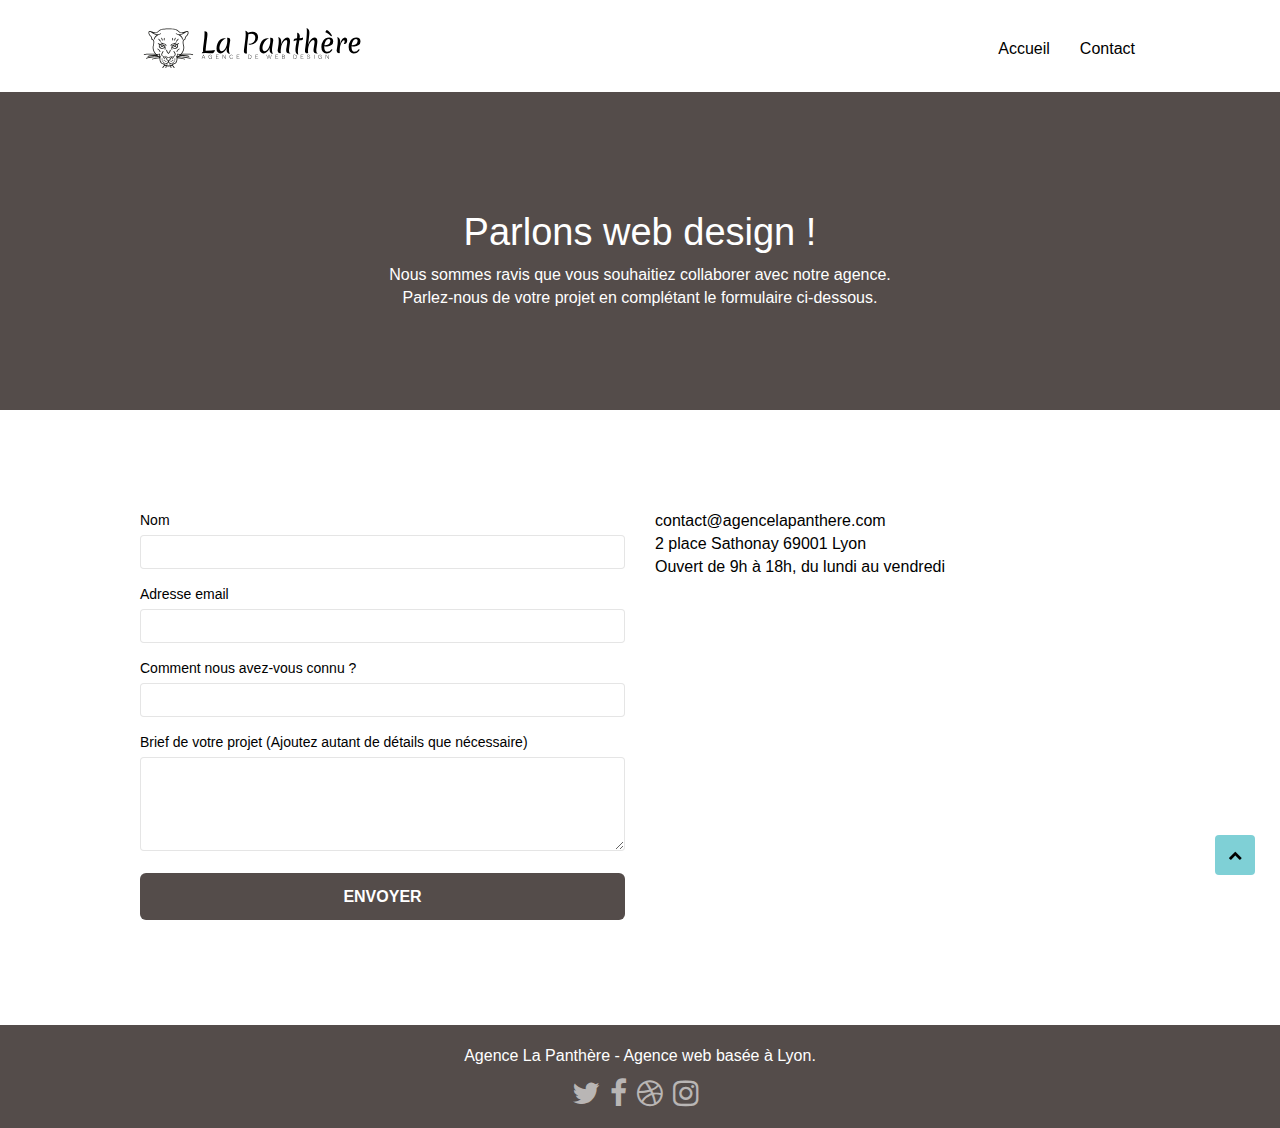
==== commit 96e2d0c0: "projet terminé" ====
--- a/contact.html
+++ b/contact.html
@@ -95,8 +95,8 @@
                 <form
                   id="form_1"
                   novalidate
-                  data-success-msg="Your message has been sent."
-                  data-fail-msg="Sorry it seems that our mail server is not responding, Sorry for the inconvenience!"
+                  data-success-msg="Votre message a été envoyé."
+                  data-fail-msg="Désolé, il semble que notre serveur de messagerie ne réponde pas, Désolé pour le dérangement !"
                 >
                   <div class="form-group">
                     <label for="name"> Nom </label>
@@ -160,6 +160,7 @@
           class="bloc-button btn btn-d scrollToTop"
           onclick="scrollToTarget('1')"
           href="#"
+          aria-label="scroll"
           ><span class="fa fa-chevron-up"></span
         ></a>
         <!-- ScrollToTop Button END-->
@@ -176,28 +177,28 @@
                 <div class="row row-no-gutters social">
                   <div class="col-sm-3">
                     <div class="text-center">
-                      <a class="social" href="index.html"
+                      <a class="social" href="index.html" aria-label="twitter"
                         ><span class="fa fa-twitter icon-md"></span
                       ></a>
                     </div>
                   </div>
                   <div class="col-sm-3">
                     <div class="text-center">
-                      <a class="social" href="index.html"
+                      <a class="social" href="index.html" aria-label="facebook"
                         ><span class="fa fa-facebook icon-md"></span
                       ></a>
                     </div>
                   </div>
                   <div class="col-sm-3">
                     <div class="text-center">
-                      <a class="social" href="index.html"
+                      <a class="social" href="index.html" aria-label="dribbble"
                         ><span class="fa fa-dribbble icon-md"></span
                       ></a>
                     </div>
                   </div>
                   <div class="col-sm-3">
                     <div class="text-center">
-                      <a class="social" href="index.html"
+                      <a class="social" href="index.html" aria-label="instagram"
                         ><span class="fa fa-instagram icon-md"></span
                       ></a>
                     </div>
--- a/style.css
+++ b/style.css
@@ -103,7 +103,15 @@
 .d-bloc .divider-h span {
   border-color: rgba(255, 255, 255, 0.2);
 }
-
+.bloc-bg-texture::before {
+  content: "";
+  background-size: 2px 2px;
+  position: absolute;
+  top: 0;
+  bottom: 0;
+  left: 0;
+  right: 0;
+}
 .d-bloc .a-btn,
 .d-bloc .navbar a,
 .d-bloc .navbar-brand,
@@ -446,7 +454,7 @@
 .btn-d:hover,
 .btn-d:focus {
   color: #fff;
-  background: rgba(0, 0, 0, 0.3);
+  background: rgb(127, 208, 214);
 }
 
 .btn-rd {
@@ -657,7 +665,7 @@
   text-align: center;
   font-weight: lighter;
   max-width: 520px;
-  margin: auto auto auto auto;
+  margin: auto;
 }
 
 p {
@@ -666,7 +674,7 @@
 
 .tight-width-whitespace {
   max-width: 600px;
-  margin: auto auto auto auto;
+  margin: auto;
 }
 
 .h1 {
@@ -694,6 +702,7 @@
 }
 h2 {
   font-size: 22px;
+  margin: 0 30px;
   line-height: 1.4em;
 }
 
@@ -742,7 +751,7 @@
 
 .black-background {
   background-color: rgba(165, 147, 99, 0.7);
-  padding: 40px 40px 40px 40px;
+  padding: 20px;
 }
 
 .bold-link {
@@ -805,8 +814,6 @@
 
 .bg-presentation {
   background-image: url("img/image-de-presentation.webp");
-  height: 600px;
-  width: 100%;
 }
 .col-sm-6 img {
   height: 270px;
